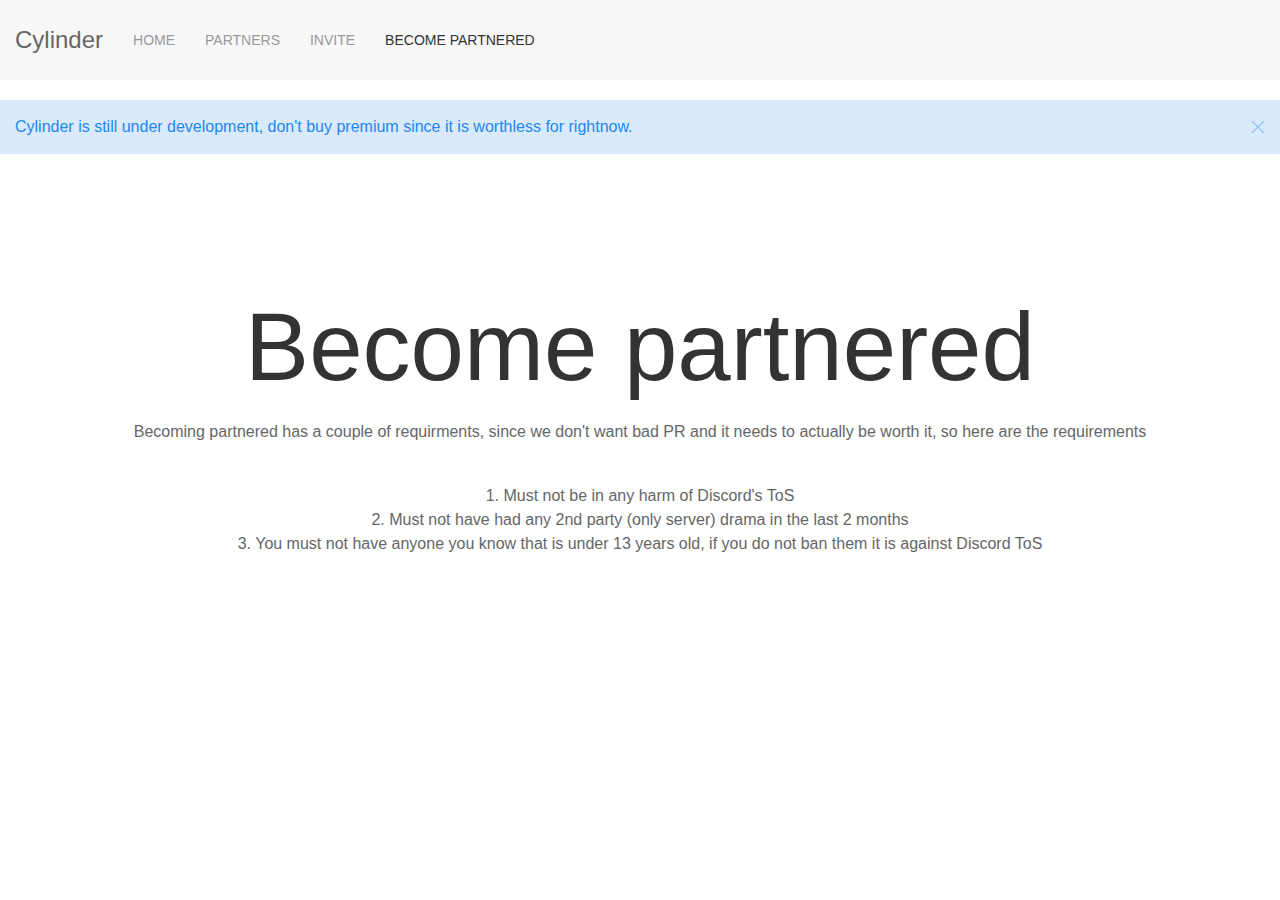
==== becomepartner.html @ 8351ac68 "Added a become partnered section and fixed navbars" ====
<!DOCTYPE html>
<html lang="en">
<head>
    <meta charset="UTF-8">
    <meta http-equiv="X-UA-Compatible" content="IE=edge">
    <meta name="viewport" content="width=device-width, initial-scale=1.0">
    <title>Cylinder | Your #1 multipurpose bot for LSPDFR servers</title>
    <link rel="stylesheet" href="css/uikit.min.css" />
    <script src="js/uikit.min.js"></script>
    <script src="js/uikit-icons.min.js"></script>
</head>
<body>
    <nav class="uk-navbar-container" uk-navbar>

        <div class="uk-navbar-left">
            <a class="uk-navbar-item uk-logo">Cylinder</a>
            <ul class="uk-navbar-nav">
                <li><a href="index.html">Home</a></li>
                <li class="">
                    <a href="#">Partners</a>
                    <div class="uk-navbar-dropdown">
                        <ul class="uk-nav uk-navbar-dropdown-nav">
                            <li class=""><a href="partners/scypter.html">Scypter's Modifications</a></li>
                        </ul>
                    </div>
                </li>
                <li><a href="#">Invite</a></li>
                <li class="uk-active"><a href="becomepartner.html">Become Partnered</a></li>
            </ul>
    
        </div>
    
    </nav>

    <div class="uk-alert-primary" uk-alert>
        <a class="uk-alert-close" uk-close></a>
        <p>Cylinder is still under development, don't buy premium since it is worthless for rightnow.</p>
    </div>
    <h1 style="text-align: center;" class="uk-margin-xlarge-top uk-heading-large">Become partnered</h1>
    <p style="text-align: center;">Becoming partnered has a couple of requirments, since we don't want bad PR and it needs to actually be worth it, so here are the requirements</p>
    <p style="text-align: center;" class="uk-margin-medium-top">1. Must not be in any harm of Discord's ToS<br>2. Must not have had any 2nd party (only server) drama in the last 2 months<br>3. You must not have anyone you know that is under 13 years old, if you do not ban them it is against Discord ToS</p>
</body>
</html>
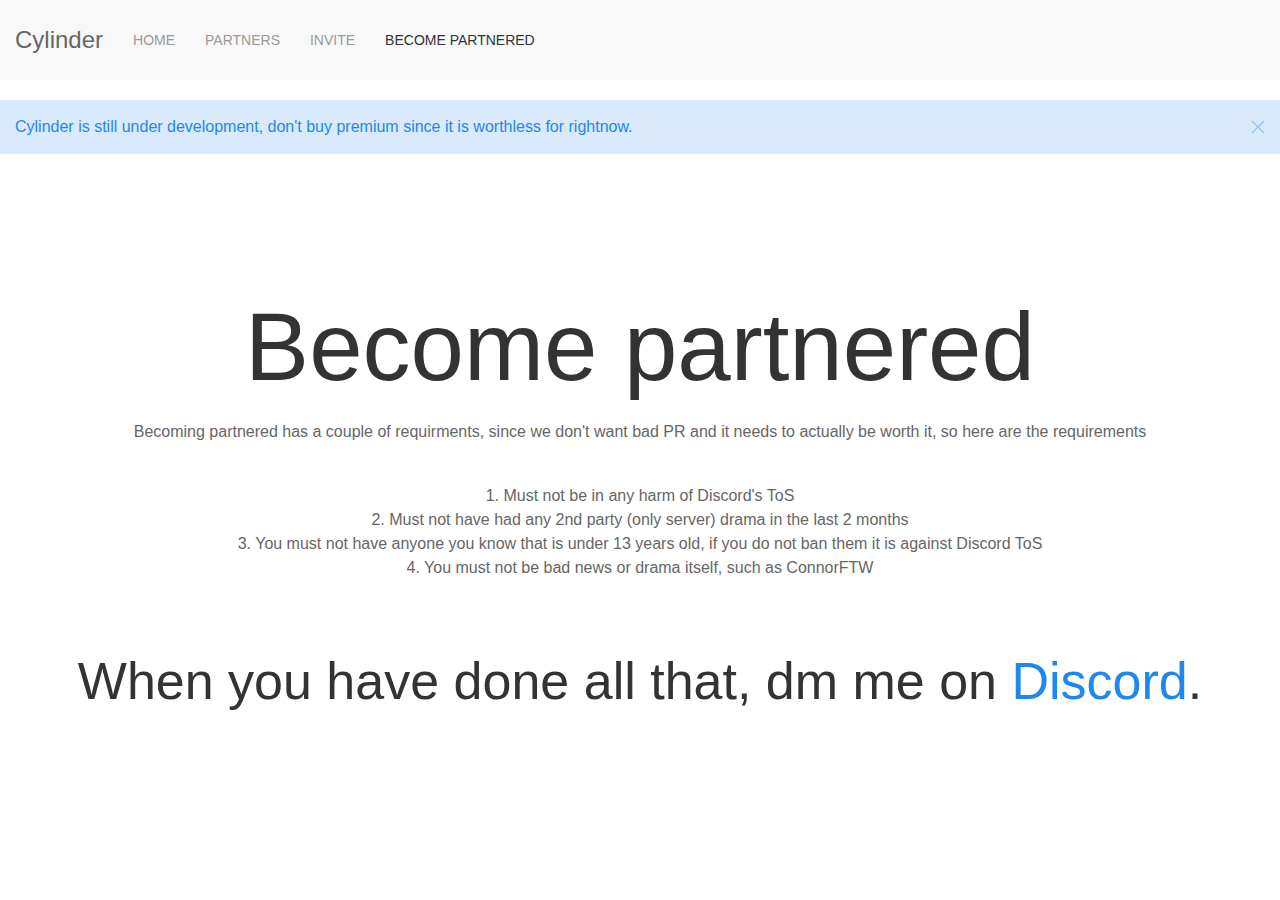
==== commit ae596e5c: "Fixed a couple of stuff and added images" ====
--- a/becomepartner.html
+++ b/becomepartner.html
@@ -38,6 +38,7 @@
     </div>
     <h1 style="text-align: center;" class="uk-margin-xlarge-top uk-heading-large">Become partnered</h1>
     <p style="text-align: center;">Becoming partnered has a couple of requirments, since we don't want bad PR and it needs to actually be worth it, so here are the requirements</p>
-    <p style="text-align: center;" class="uk-margin-medium-top">1. Must not be in any harm of Discord's ToS<br>2. Must not have had any 2nd party (only server) drama in the last 2 months<br>3. You must not have anyone you know that is under 13 years old, if you do not ban them it is against Discord ToS</p>
+    <p style="text-align: center;" class="uk-margin-medium-top">1. Must not be in any harm of Discord's ToS<br>2. Must not have had any 2nd party (only server) drama in the last 2 months<br>3. You must not have anyone you know that is under 13 years old, if you do not ban them it is against Discord ToS<br>4. You must not be bad news or drama itself, such as ConnorFTW</p>
+    <h3 style="text-align: center;" class="uk-margin-large-top uk-heading-small">When you have done all that, dm me on <a href="https://www.discord.com/users/">Discord</a>.</h3>
 </body>
 </html>